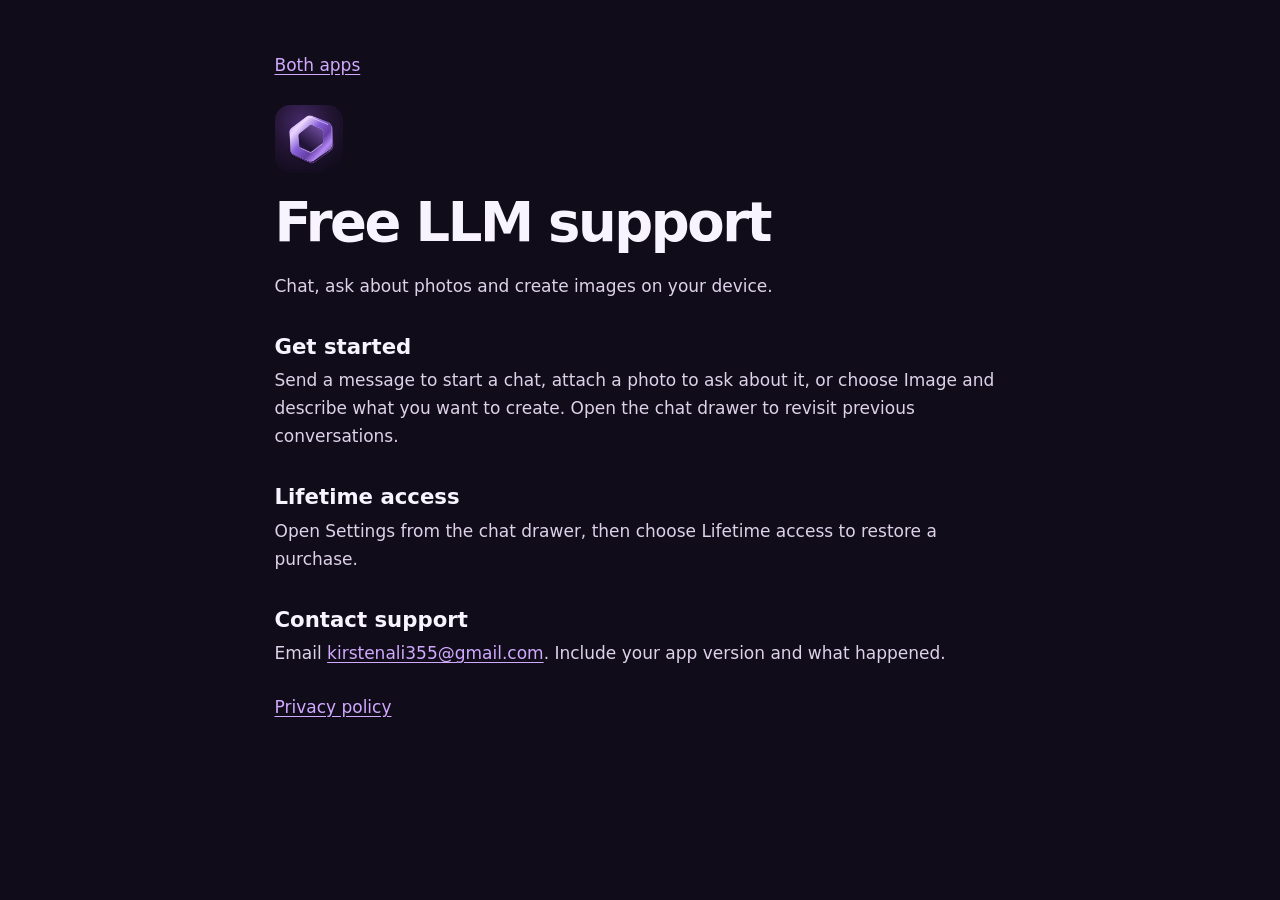
==== free-llm/index.html @ 67c2b0c9 "Add app support and privacy pages" ====
<!doctype html>
<html lang="en-GB"><head><meta charset="utf-8"><meta name="viewport" content="width=device-width, initial-scale=1">
<title>Free LLM support</title><link rel="stylesheet" href="/app-support.css"></head>
<body><main>
<a class="back" href="/">Both apps</a>
<img class="icon" src="icon.png" width="68" height="68" alt="">
<h1>Free LLM support</h1><p>Chat, ask about photos and create images on your device.</p>
<h2>Get started</h2><p>Send a message to start a chat, attach a photo to ask about it, or choose Image and describe what you want to create. Open the chat drawer to revisit previous conversations.</p>
<h2>Lifetime access</h2><p>Open Settings from the chat drawer, then choose Lifetime access to restore a purchase.</p>
<h2>Contact support</h2><p>Email <a href="mailto:kirstenali355@gmail.com">kirstenali355@gmail.com</a>. Include your app version and what happened.</p>
<nav><a href="privacy.html">Privacy policy</a></nav>
</main></body></html>
---- app-support.css ----
:root {
  color-scheme: dark;
  background: #100c19;
  color: #f8f4ff;
  font: 1.0625rem/1.65 system-ui, sans-serif;
}
body { margin: 0; }
main { margin: 0 auto; max-width: 43rem; padding: 3rem 1.5rem; }
h1, h2 { line-height: 1.2; text-wrap: balance; }
h1 { font-size: clamp(2rem, 5vw, 3.2rem); margin: 1rem 0; letter-spacing: -.045em; }
h2 { font-size: 1.25rem; margin: 2rem 0 .4rem; }
p { color: #ddd2e9; margin: 0 0 1rem; }
a { color: #d1a9ff; text-underline-offset: .2em; }
nav { display: flex; flex-wrap: wrap; gap: 1rem; margin-top: 1.5rem; }
.back { display: block; margin-bottom: 1.5rem; }
.icon { display: block; border-radius: 22%; }
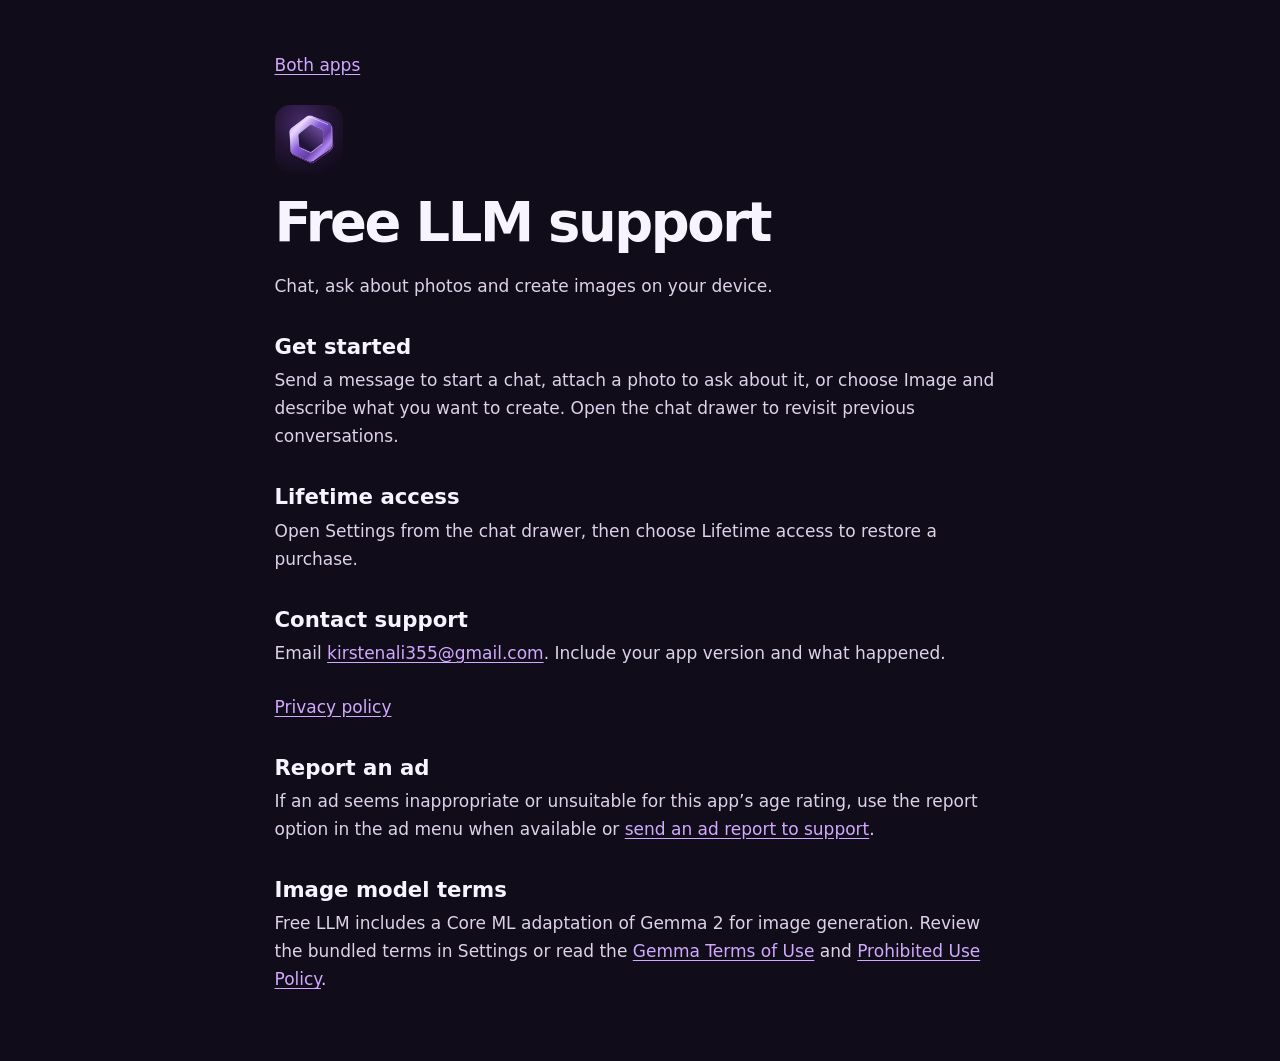
==== commit da6d5ac4: "Add reporting instructions and image model terms links" ====
--- a/free-llm/index.html
+++ b/free-llm/index.html
@@ -9,4 +9,6 @@
 <h2>Lifetime access</h2><p>Open Settings from the chat drawer, then choose Lifetime access to restore a purchase.</p>
 <h2>Contact support</h2><p>Email <a href="mailto:kirstenali355@gmail.com">kirstenali355@gmail.com</a>. Include your app version and what happened.</p>
 <nav><a href="privacy.html">Privacy policy</a></nav>
+<h2 id="ad-reports">Report an ad</h2><p>If an ad seems inappropriate or unsuitable for this app’s age rating, use the report option in the ad menu when available or <a href="mailto:kirstenali355@gmail.com?subject=Ad%20report%20for%20Free%20LLM&amp;body=Describe%20the%20ad%20and%20why%20you%20are%20reporting%20it.%20If%20you%20remember%20the%20advertiser%2C%20the%20time%2C%20or%20where%20the%20ad%20appeared%2C%20include%20that%20too.">send an ad report to support</a>.</p>
+<h2>Image model terms</h2><p>Free LLM includes a Core ML adaptation of Gemma 2 for image generation. Review the bundled terms in Settings or read the <a href="https://ai.google.dev/gemma/terms">Gemma Terms of Use</a> and <a href="https://ai.google.dev/gemma/prohibited_use_policy">Prohibited Use Policy</a>.</p>
 </main></body></html>
